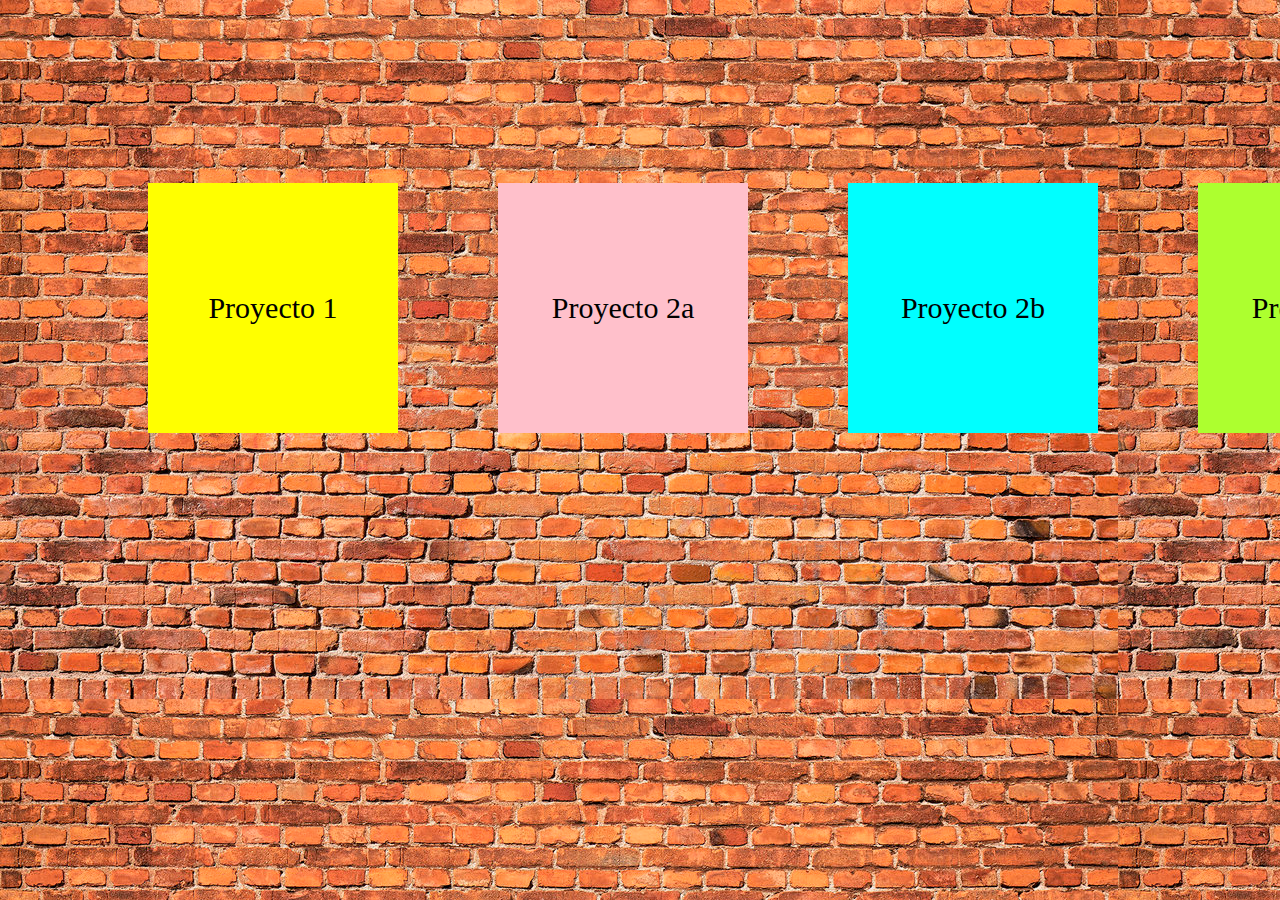
==== index.html @ bdc92123 "Update index.html" ====
<!DOCTYPE html>
<html lang="en">
<head>
    <meta charset="UTF-8">
    <meta name="viewport" content="width=device-width, initial-scale=1.0">
    <link rel="stylesheet" href="main.css">
    <title>Navegador</title>
</head>
<body>
    <div class="primerafila">
    <div id="uno">
        <a href="./UF1/proyecto1/index.html">Proyecto 1</a>
    </div>
    
    <div id="dos">
        <a href="./UF1/proyecto2a/index.html">Proyecto 2a</a>
    </div>
    <div id="tres">
        <a href="./UF1/proyecto2b/index.html">Proyecto 2b</a>
    </div>
    <div id="cuatro">
        <a href="./UF1/proyecto2c/index.html">Proyecto 2c</a>
    </div>
</div>
</body>
</html>
---- main.css ----
body{
    
    background-image: url("./img/background.jpg");
}

.primerafila{
    width: 1400px;
    height:600px;
    display: flex;
    justify-content:center;
    
}

div{
    width: 250px;
    height: 250px;
    margin: auto;
    display: flex;
    align-items: center;
    justify-content: center;
    margin-left: 70px;
    }

#uno{
   
    background-color:yellow;

}

 #dos{
     background-color: pink;
 }

 #tres{
    background-color: cyan;
}

#cuatro{
    background-color: greenyellow;
}

a{

    text-decoration: none;
    font-size: 30px;
    color: black;
}
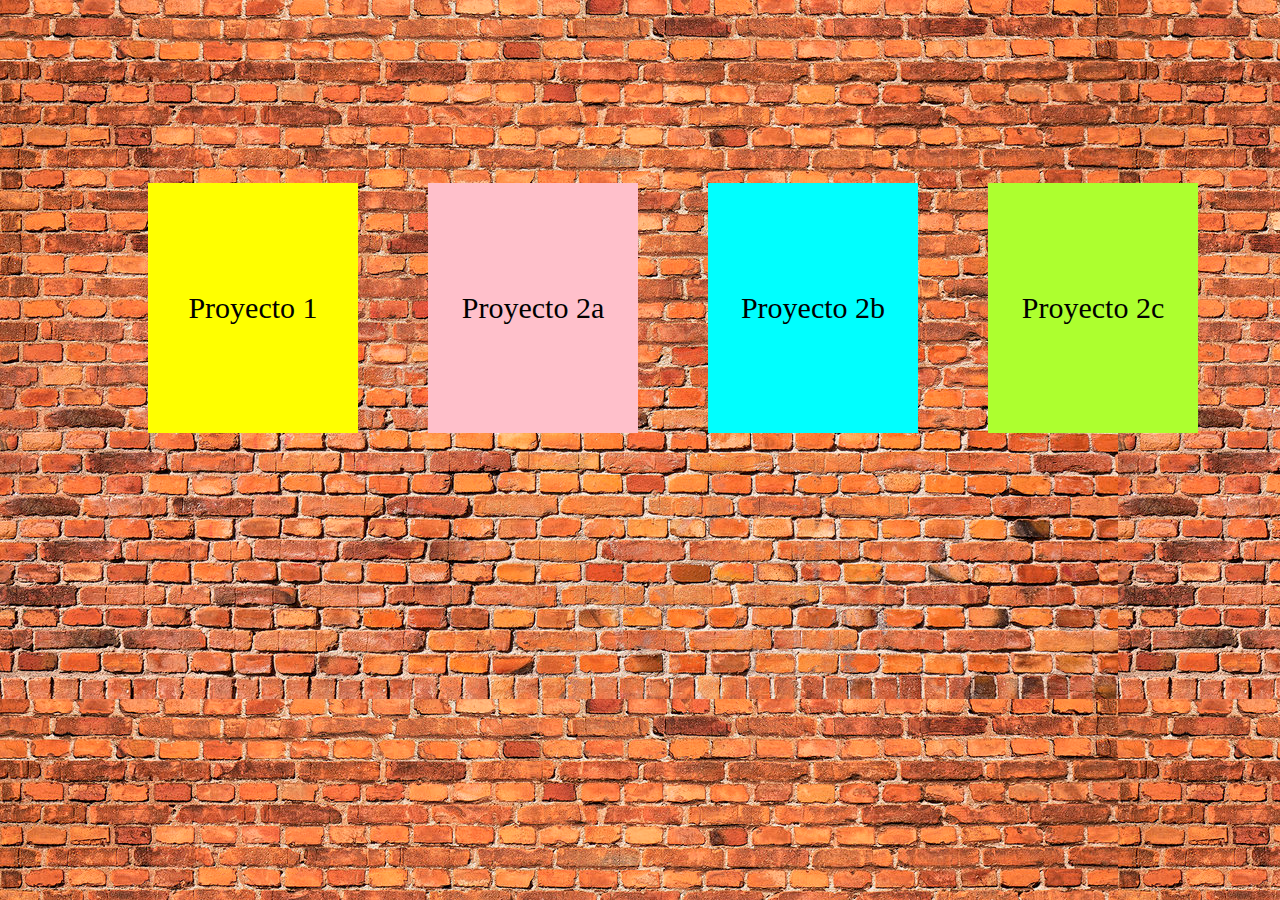
==== commit 257776f9: "Update index.html" ====
--- a/index.html
+++ b/index.html
@@ -13,13 +13,17 @@
     </div>
     
     <div id="dos">
-        <a href="./UF1/proyecto2a/index.html">Proyecto 2a</a>
+        <a href="./UF1/proyecto2/index.html">Proyecto 2a</a>
     </div>
     <div id="tres">
-        <a href="./UF1/proyecto2b/index.html">Proyecto 2b</a>
+        <a href="./UF1/proyecto 2b/index.html">Proyecto 2b</a>
     </div>
     <div id="cuatro">
-        <a href="./UF1/proyecto2c/index.html">Proyecto 2c</a>
+        <a href="./UF1/proyecto 2c/index.html">Proyecto 2c</a>
+    </div>
+        
+        <div id="cinco">
+        <a href="./uf3/proyecte/workland/index.html">Proyecto 2c</a>
     </div>
 </div>
 </body>
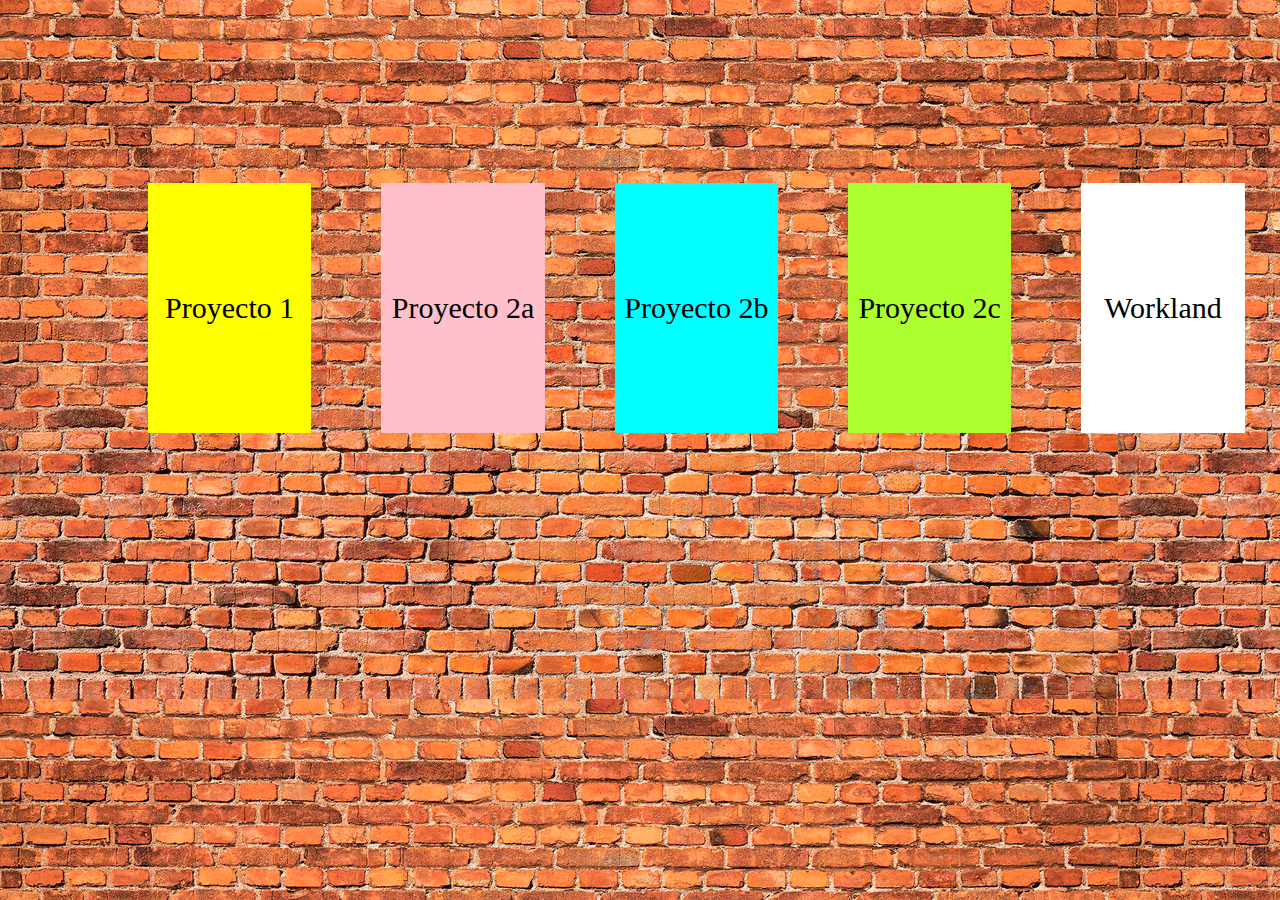
==== commit 39a1325e: "Update index.html" ====
--- a/index.html
+++ b/index.html
@@ -23,7 +23,11 @@
     </div>
         
         <div id="cinco">
-        <a href="./uf3/proyecte/workland/index.html">Proyecto 2c</a>
+        <a href="./uf3/proyecto/workland/index.html">Workland</a>
+    </div>
+        
+          <div id="seis">
+        <a href="./uf3/proyecto_AAA/workland_AAA/index.html">Workland</a>
     </div>
 </div>
 </body>
--- a/main.css
+++ b/main.css
@@ -39,9 +39,13 @@
     background-color: greenyellow;
 }
 
+#cinco{
+    background-color: white;
+}
+
 a{
 
     text-decoration: none;
     font-size: 30px;
     color: black;
-}+}
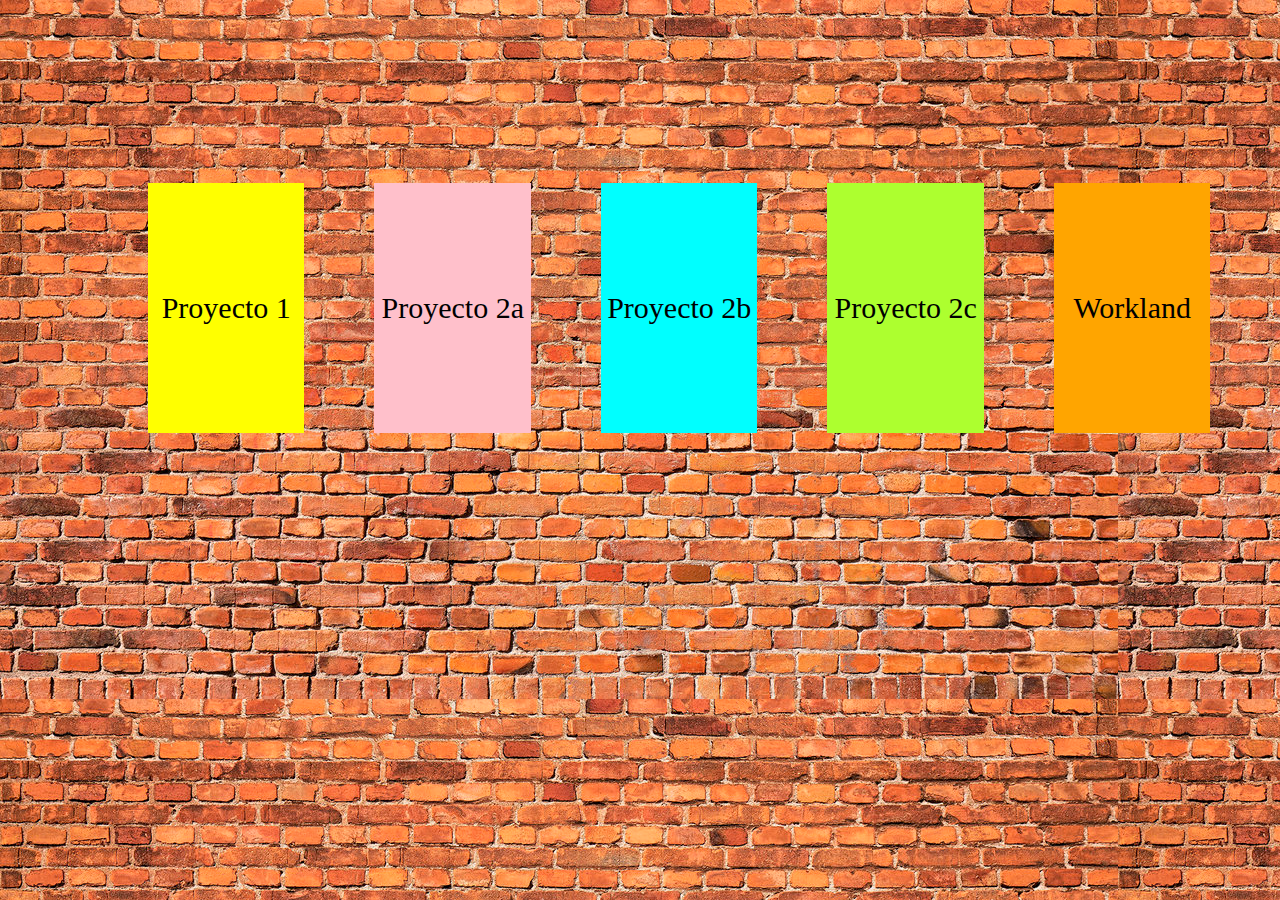
==== commit 4150345b: "Update index.html" ====
--- a/index.html
+++ b/index.html
@@ -27,7 +27,7 @@
     </div>
         
           <div id="seis">
-        <a href="./uf3/proyecto_AAA/workland_AAA/index.html">Workland</a>
+        <a href="./uf3/proyecto_AAA/Workland_AAA/index.html">Workland_AAA</a>
     </div>
 </div>
 </body>
--- a/main.css
+++ b/main.css
@@ -43,6 +43,10 @@
     background-color: white;
 }
 
+#cinco{
+    background-color: orange;
+}
+
 a{
 
     text-decoration: none;
